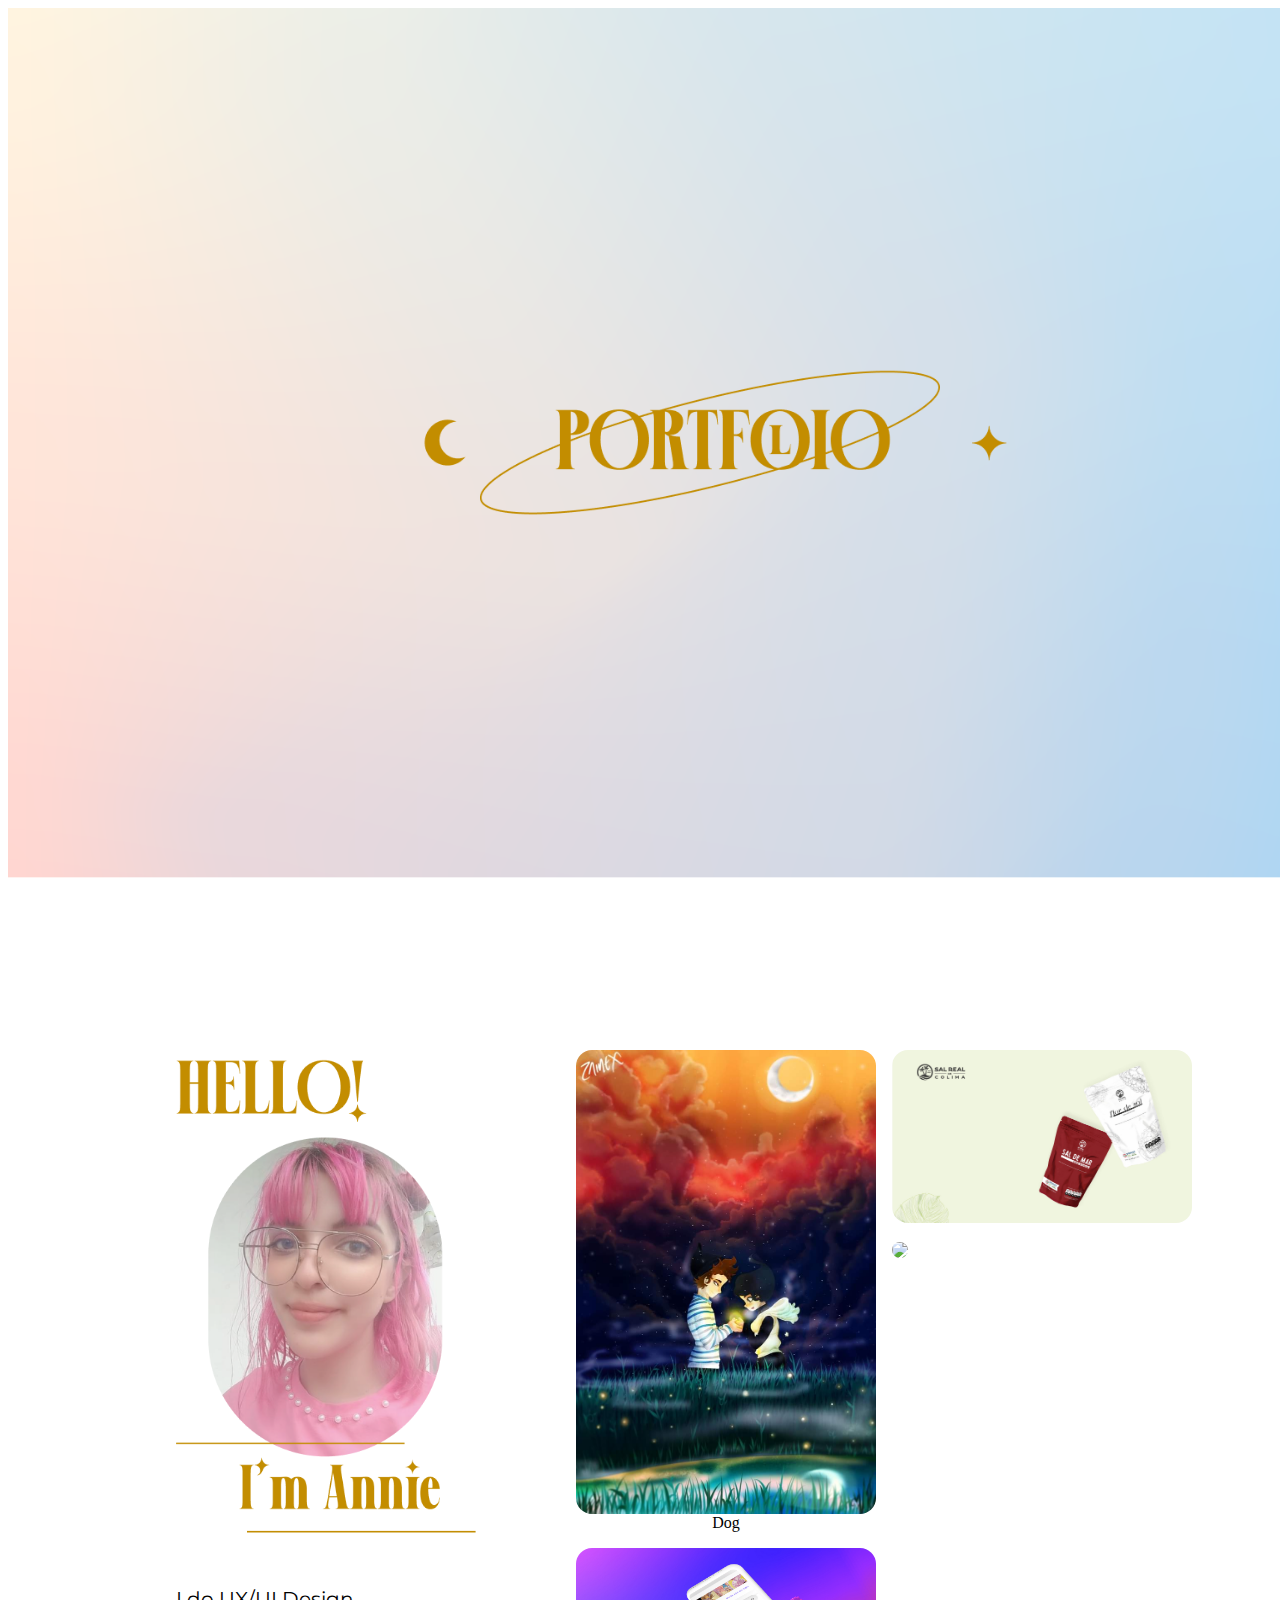
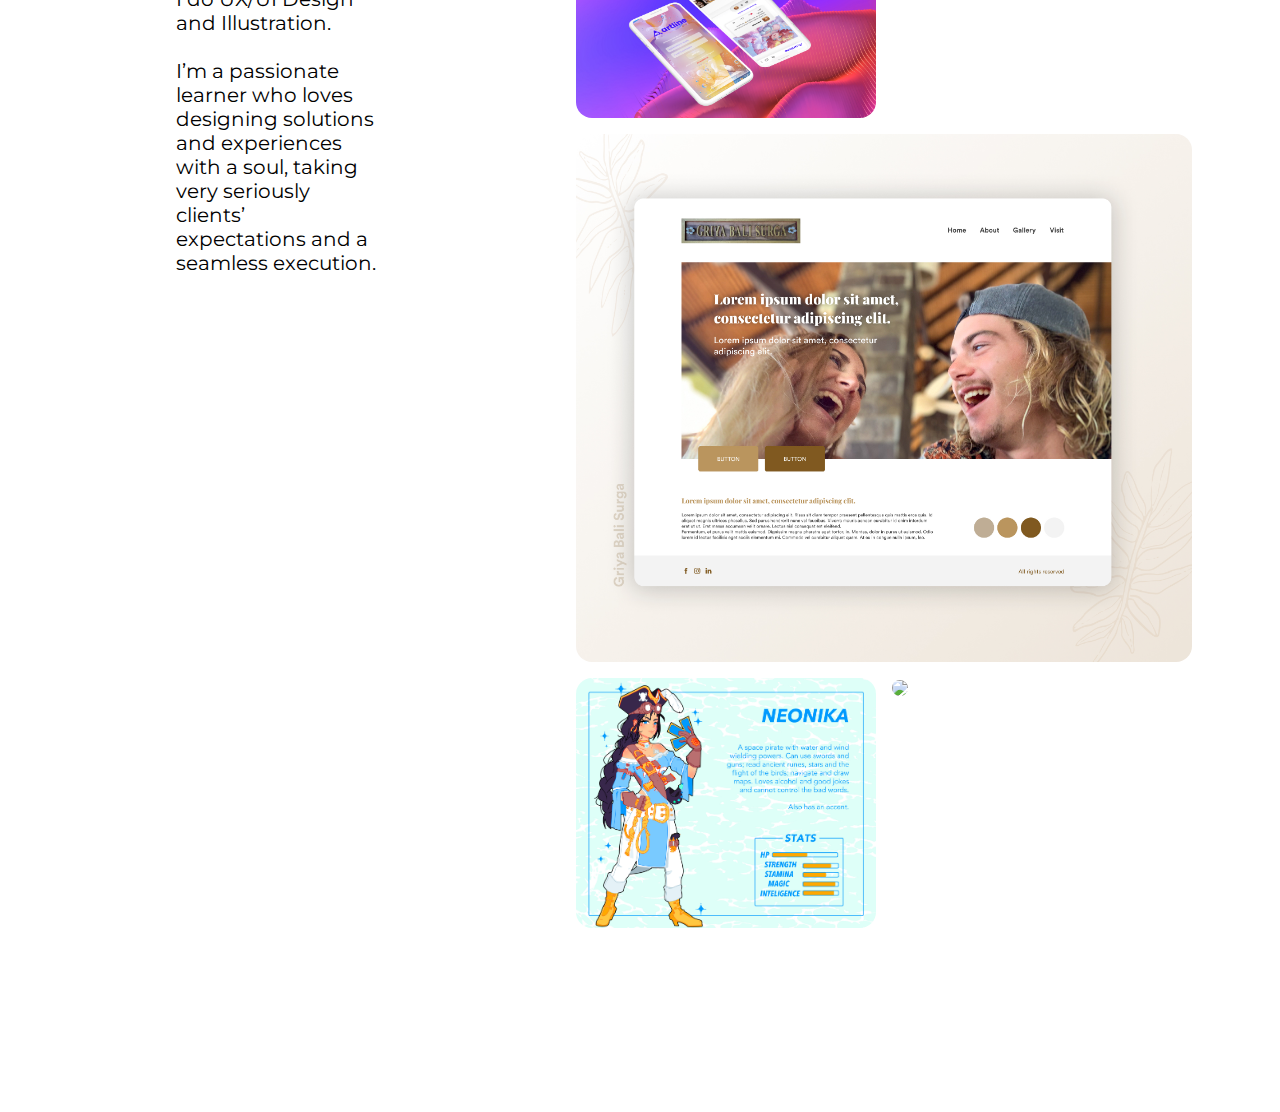
==== src/index.html @ 49d56c0d "First commit" ====
<!DOCTYPE html>
<html lang="en">
<head>
    <meta charset="UTF-8">
    <meta http-equiv="X-UA-Compatible" content="IE=edge">
    <meta name="viewport" content="width=device-width, initial-scale=1.0">
    <link rel="stylesheet" href="./styles.css">
    <link rel="preconnect" href="https://fonts.googleapis.com">
    <link rel="preconnect" href="https://fonts.gstatic.com" crossorigin>
    <link href="https://fonts.googleapis.com/css2?family=Montserrat:wght@100;400&display=swap" rel="stylesheet"> 
    <title>Portfolio</title>
</head>
<body>
    <section id= "title-image">
        <img src="./img/Rectangle.png" width="1430px">
    </section>
    <section class= "container">
        <div id= "resemblance">
            <img src="./img/Picture.png" width= "300px">
            <p id="text">
                I do UX/UI Design and Illustration.
                <br> <br>
I’m a passionate learner who loves designing solutions and experiences with a soul, taking very seriously clients’ expectations and a seamless execution.
            </p>
        </div>
        <div class= "masonry">
            <div class = "item"> 
                <a href="https://www.behance.net/gallery/126576155/Case-study-Artline">
                    <img src="./img/Fireflies.jpg">
                </a>  
                <div class="hoverText">
                    <div class="caption">Dog</div>
                </div>
            </div>
            <div class = "item"> 
                <a href="https://www.behance.net/gallery/126576155/Case-study-Artline">
                    <img src="./img/Sal.jpg">
                </a>
            </div>
            <div class = "item">
                <a href="https://www.behance.net/gallery/132855649/Bank-of-Anguilla-homepage-redesign"> 
                    <img src="./img/Bank of Anguilla.png">
                </a>
            </div>
            <div class = "item">
                <a href="https://www.behance.net/gallery/126576155/Case-study-Artline"> 
                    <img src="./img/Artline.jpg">
                </a>
            </div>
            <div class = "item">
                 <a href="https://www.behance.net/gallery/126576155/Case-study-Artline"
                 ><img src="./img/Frame 6.jpg">
                </a>
            </div>
            <div class = "item">
                <a href="https://www.behance.net/gallery/126576155/Case-study-Artline">
                     <img src="./img/neo-ref.jpg">
                    </a>
                </div>
            <div class = "item">
                <a href="https://www.behance.net/gallery/132856005/Sorori"> 
                    <img src="./img/Login.png">
                </a>
            </div>
            
        </div>
    </section>

</body>
</html>
---- src/styles.css ----
main{
    margin: 168px;
    background-color: FDFAFA;
    font-family: 'Montserrat';
}

.container{
    margin: 168px;
    display: flex;
}

#text{
    padding-top: 20px;
    font-size: 20px;
    padding-right: 100px;
    font-family: 'Montserrat';
}

.masonry{
    max-width: 700px;
    margin-left: 100px;
    display: grid;
    grid-template-columns: 300px 300px;
    column-gap: 1em;
}

.item{
    margin: 0 0 1em;
    display: block;
    place-items: center;
}
.item img{
    width: 100%;
    vertical-align: middle;
    border-radius: 16px;
}

.item:hover{
    opacity: 0.4;
}

.masonry .item:nth-child(1)
{
    grid-row: span 2;
    height: fit-content;

}

.masonry .item:nth-child(3)
{
    grid-row: span 2;
    height: 460px;

}
.masonry .item:nth-child(5)
{
    grid-column: span 2;

}
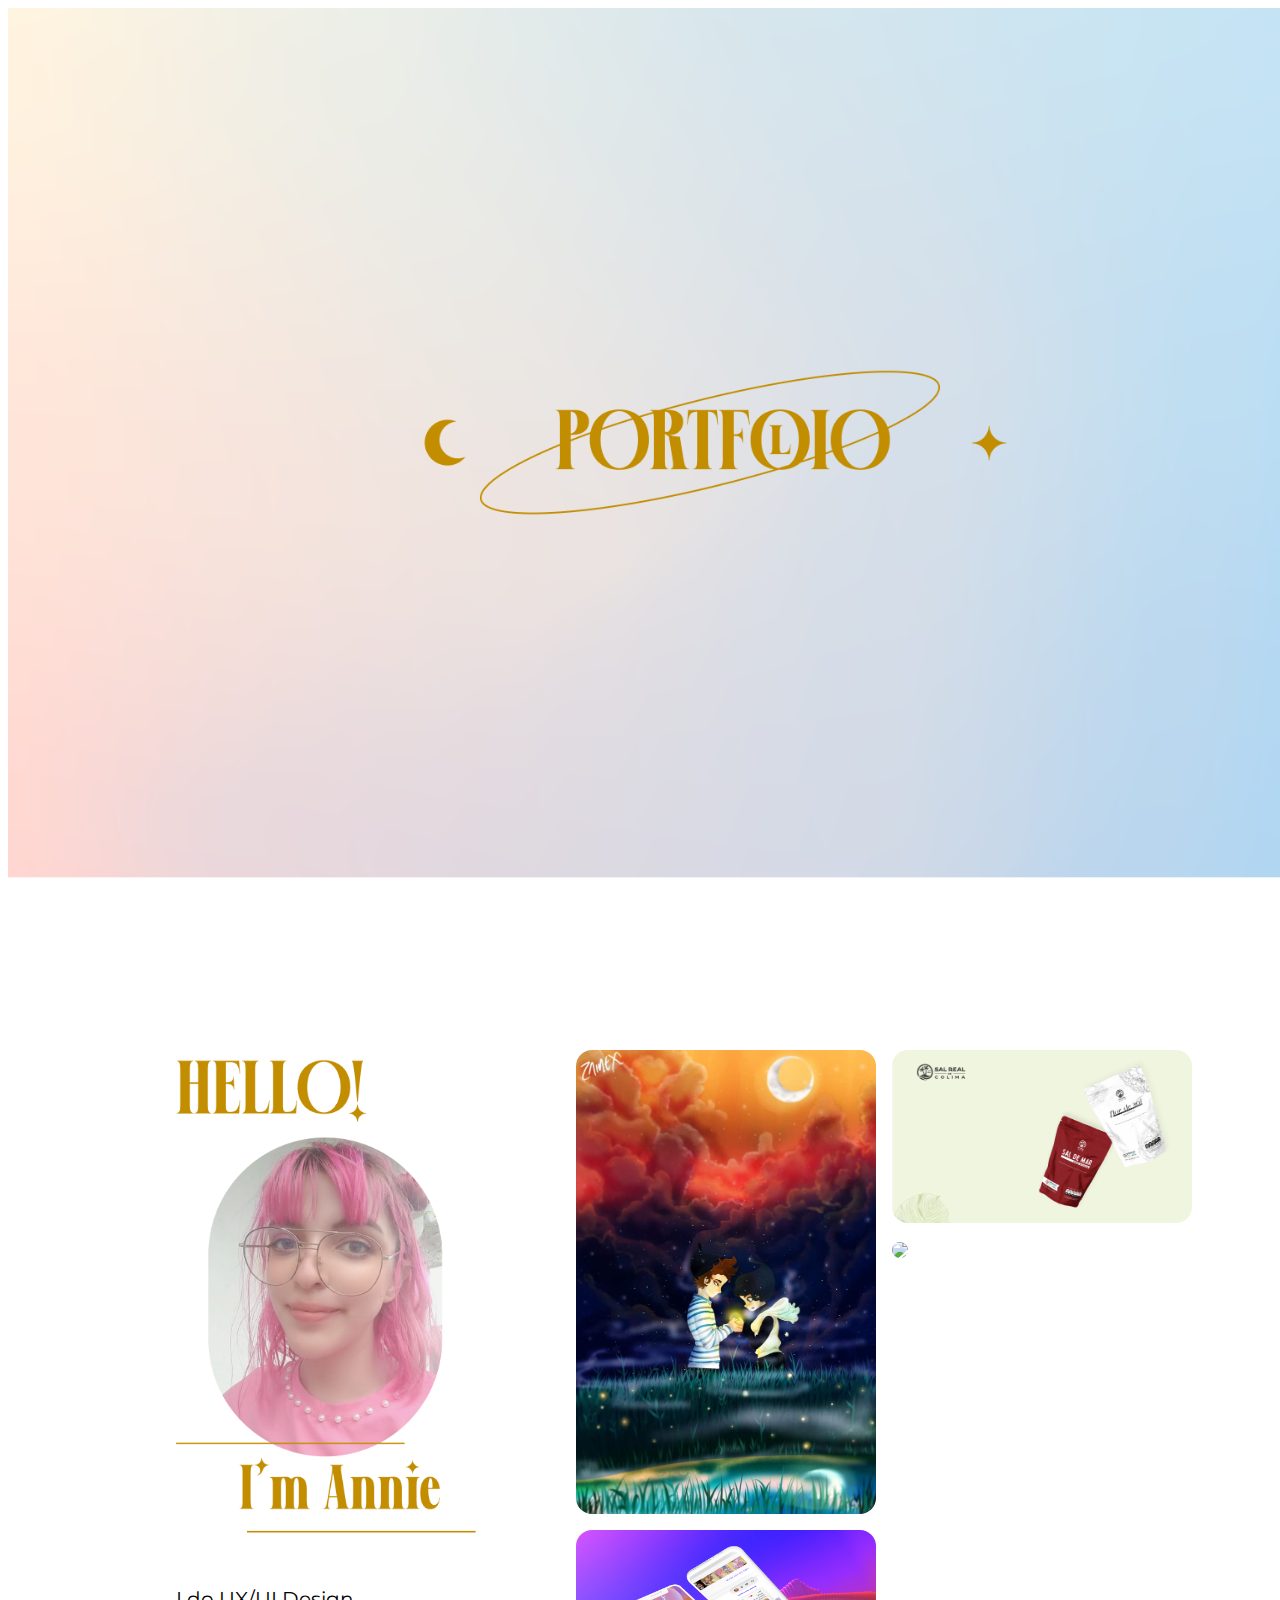
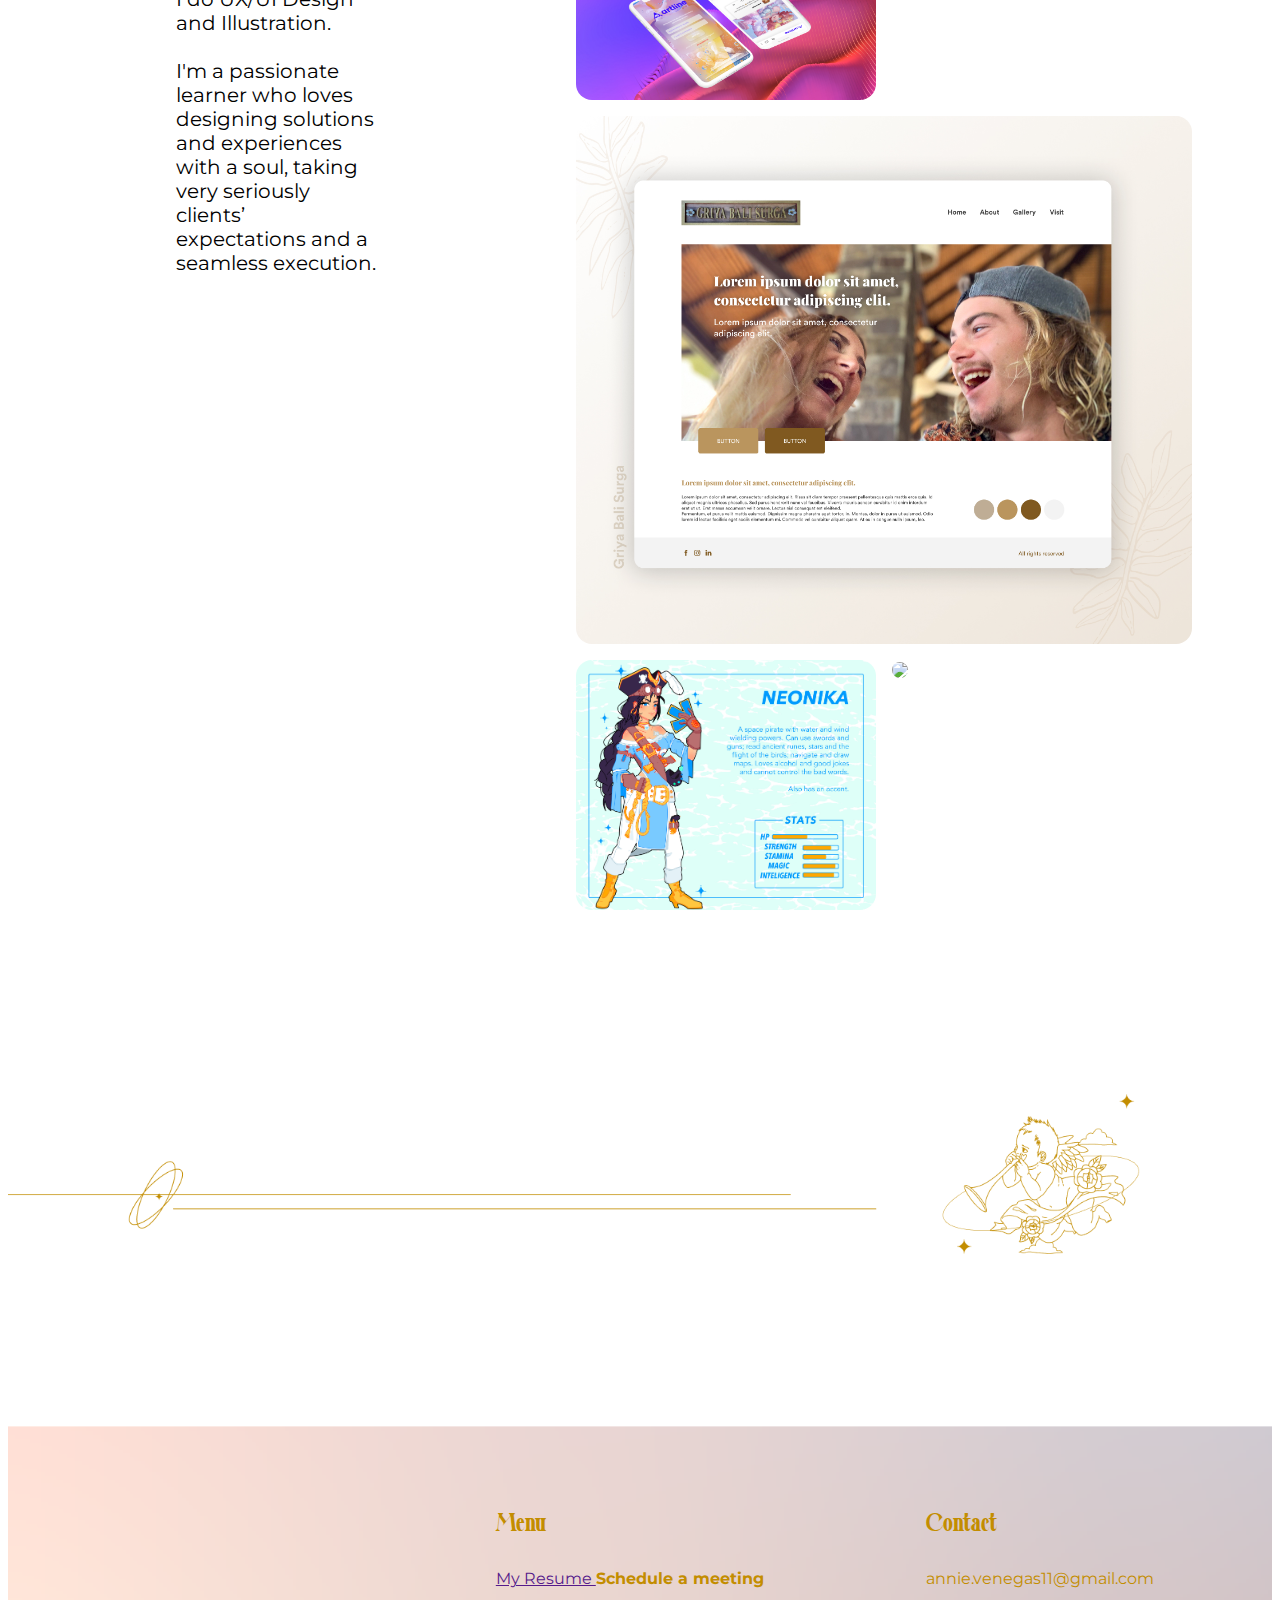
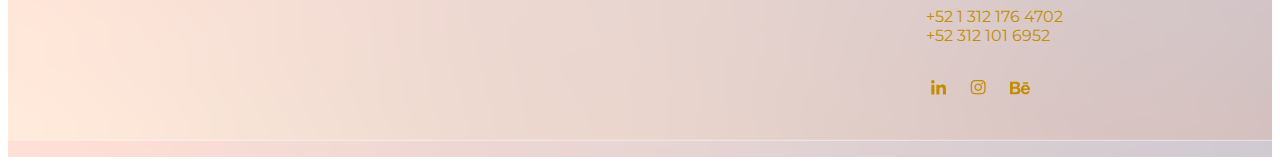
==== commit fdcbbca6: "Tuesday's practice" ====
--- a/src/index.html
+++ b/src/index.html
@@ -20,51 +20,77 @@
             <p id="text">
                 I do UX/UI Design and Illustration.
                 <br> <br>
-I’m a passionate learner who loves designing solutions and experiences with a soul, taking very seriously clients’ expectations and a seamless execution.
+I'm a passionate learner who loves designing solutions and experiences with a soul, taking very seriously clients’ expectations and a seamless execution.
             </p>
         </div>
         <div class= "masonry">
             <div class = "item"> 
-                <a href="https://www.behance.net/gallery/126576155/Case-study-Artline">
+                <a href="https://www.behance.net/gallery/126576155/Case-study-Artline" target="_blank">
                     <img src="./img/Fireflies.jpg">
-                </a>  
-                <div class="hoverText">
-                    <div class="caption">Dog</div>
-                </div>
-            </div>
+                </a>   
+            </div>   
             <div class = "item"> 
-                <a href="https://www.behance.net/gallery/126576155/Case-study-Artline">
+                <a href="https://www.behance.net/gallery/65688797/Sal-Real-de-Colima-Visual-identity" target="_blank">
                     <img src="./img/Sal.jpg">
                 </a>
             </div>
             <div class = "item">
-                <a href="https://www.behance.net/gallery/132855649/Bank-of-Anguilla-homepage-redesign"> 
+                <a href="https://www.behance.net/gallery/132855649/Bank-of-Anguilla-homepage-redesign" target="_blank"> 
                     <img src="./img/Bank of Anguilla.png">
                 </a>
             </div>
             <div class = "item">
-                <a href="https://www.behance.net/gallery/126576155/Case-study-Artline"> 
+                <a href="https://www.behance.net/gallery/126576155/Case-study-Artline" target="_blank"> 
                     <img src="./img/Artline.jpg">
                 </a>
             </div>
             <div class = "item">
-                 <a href="https://www.behance.net/gallery/126576155/Case-study-Artline"
-                 ><img src="./img/Frame 6.jpg">
+                 <img src="./img/Frame 6.jpg" target="_blank">
                 </a>
             </div>
             <div class = "item">
-                <a href="https://www.behance.net/gallery/126576155/Case-study-Artline">
+                <a href="https://www.behance.net/gallery/126576155/Case-study-Artline" target="_blank">
                      <img src="./img/neo-ref.jpg">
                     </a>
-                </div>
+            </div>
             <div class = "item">
-                <a href="https://www.behance.net/gallery/132856005/Sorori"> 
+                <a href="https://www.behance.net/gallery/132856005/Sorori" target="_blank"> 
                     <img src="./img/Login.png">
                 </a>
             </div>
             
         </div>
     </section>
+    <div>
+        <img class="separador" src="./img/Sep.png"> 
+    </div>
+    <footer>
+        <br><br><br>
+        <div class = "menu">
+            <h3>Menu</h3>
+            <a href="">My Resume </a>
+            <b>Schedule a meeting</b><br><br>
+        </div>
 
+        <div class ="contact"><h3>Contact</h3>
+            <p>
+                annie.venegas11@gmail.com <br> <br>
+                +52 1 312 176 4702 <br>
+                +52 312 101 6952
+                <br><br>
+                </p>
+                <section class="social">
+                    <a href="https://www.linkedin.com/in/ainiven/"target="_blank"><img src="./img/linkedin.svg"></a>
+                    <a href="https://www.instagram.com/magiitai/"target="_blank"><img src="./img/ig.svg"></a>
+                    <a href="https://www.behance.net/ainiven"target="_blank"><img src="./img/behance.svg"></a>
+                </section>
+
+        </div>
+
+        <div>
+
+        </div>
+
+    </footer>
 </body>
 </html>--- a/src/styles.css
+++ b/src/styles.css
@@ -1,9 +1,8 @@
-main{
-    margin: 168px;
-    background-color: FDFAFA;
-    font-family: 'Montserrat';
+@font-face { font-family: 'Mirtha'; 
+    src: url('./Mirtha-Display-Bold.otf') format('otf'), 
+    url('./mirtha-display-bold-webfont.woff2') format('woff2'), 
+    url('./mirtha-display-bold-webfont.woff') format('woff'); 
 }
-
 .container{
     margin: 168px;
     display: flex;
@@ -58,3 +57,44 @@
 
 }
 
+.separador{
+    width: 90%;
+    margin-bottom: 168px;
+}
+
+footer{
+    background-image: url(./img/Footer-Grad.png);
+    display:grid;
+    grid-template-columns: 6;
+    grid-column-gap: 45px;
+    color:#C38D00;
+}
+h3{
+    font-family: 'Mirtha';
+    font-size: 30px;
+}
+
+.menu{
+    grid-column-start: 4;
+    font-family: 'Montserrat';
+    font-size: 16px;
+    margin-top:50px;
+    margin-bottom: 70px;
+}
+
+.contact{
+    grid-column-start: 5;
+    font-family: 'Montserrat';
+    font-size: 16px;
+    margin-top:50px;
+    margin-bottom: 58px;
+}
+
+.social img{
+    padding-left: 5px;
+    padding-right: 15px;
+}
+
+.social img:hover{
+    opacity: 0.4;
+}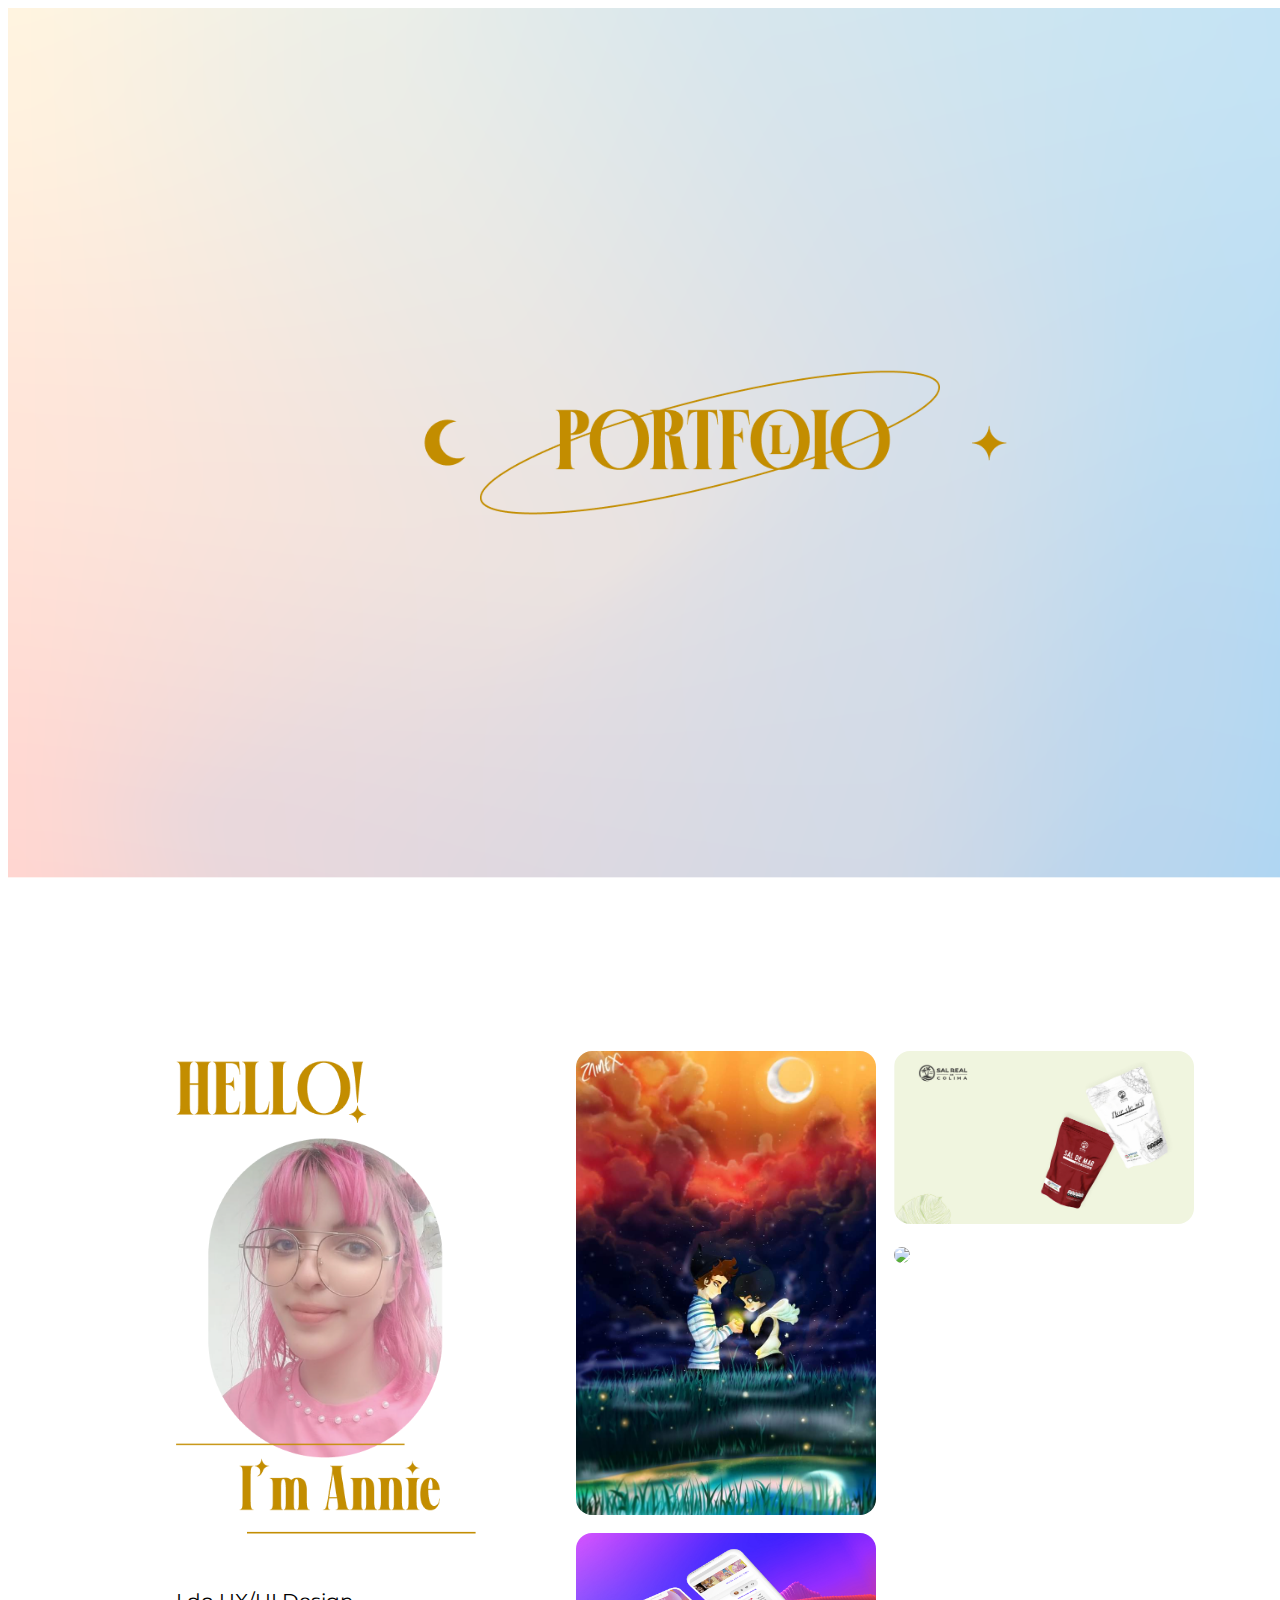
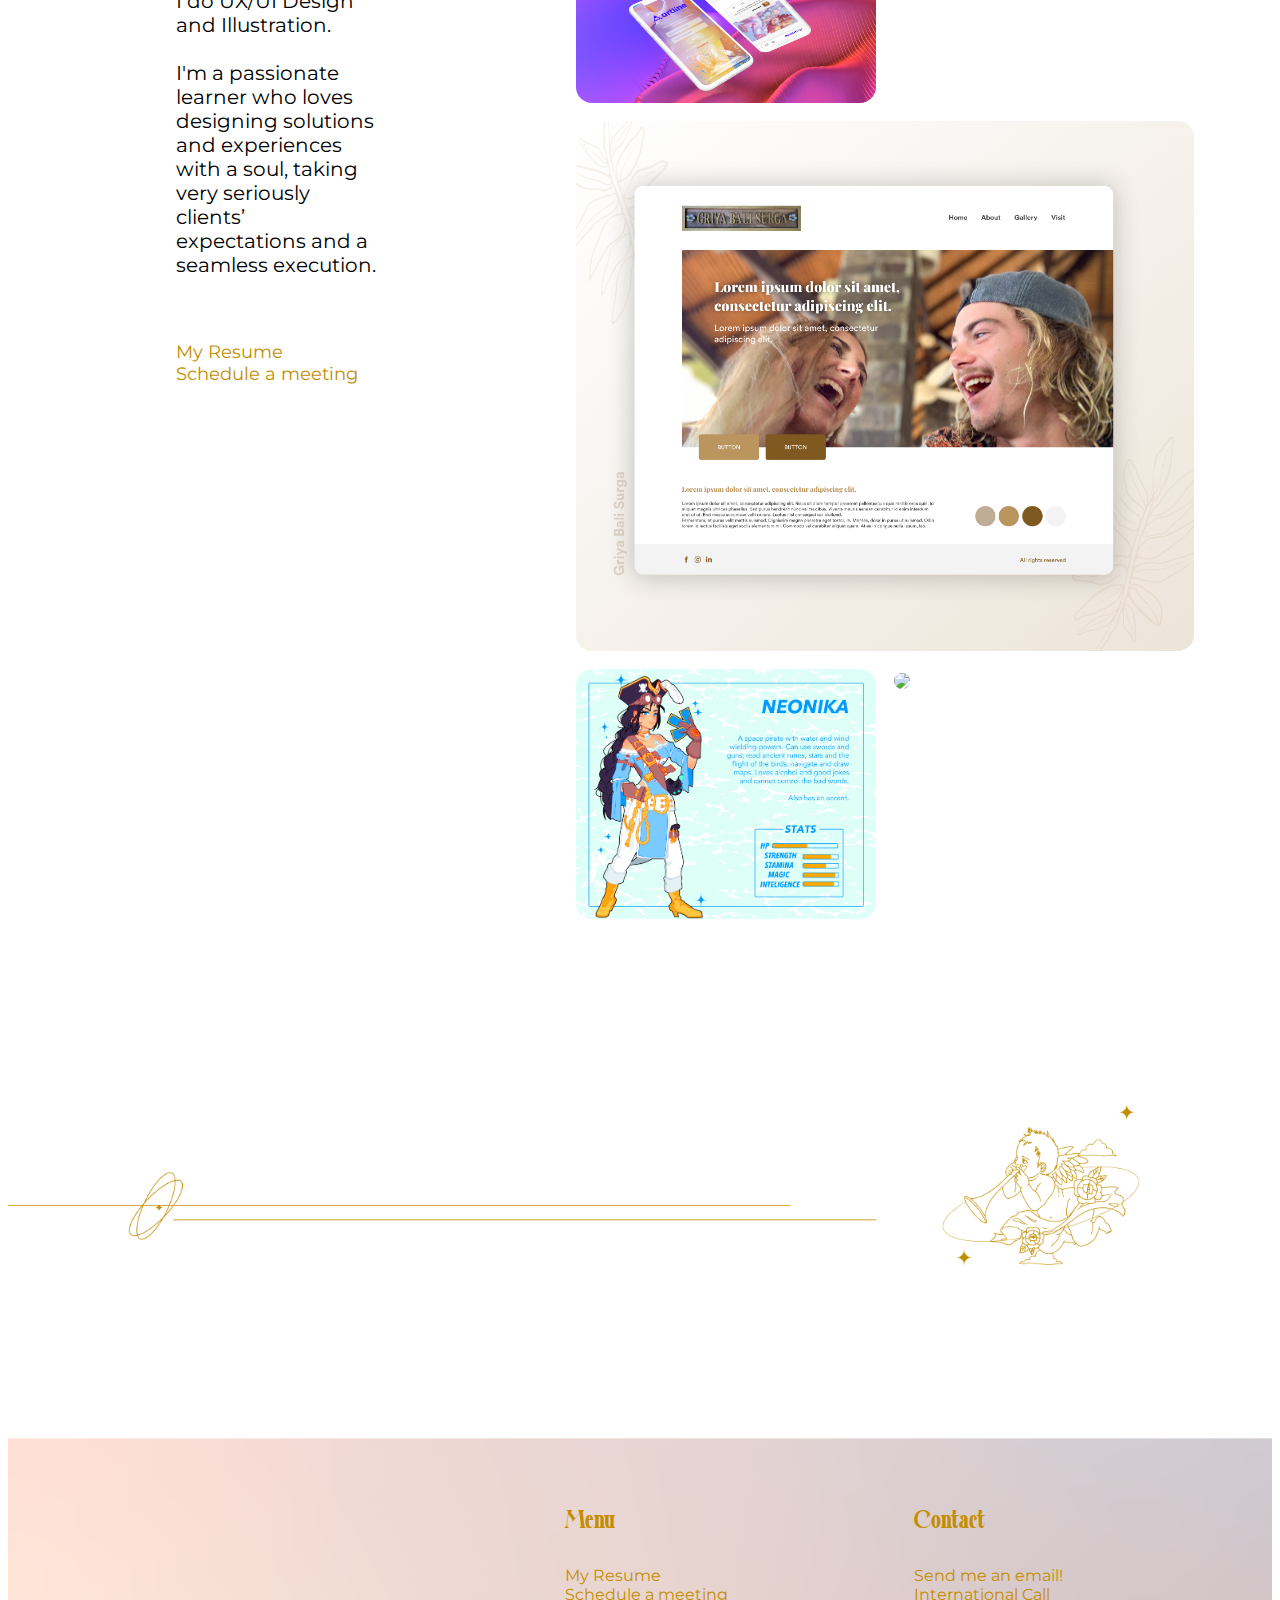
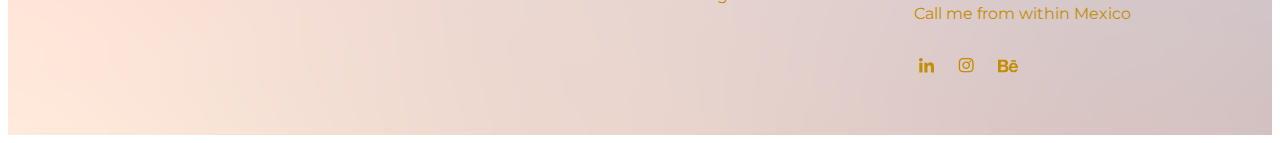
==== commit 8b516fda: "first version ready" ====
--- a/src/index.html
+++ b/src/index.html
@@ -22,10 +22,13 @@
                 <br> <br>
 I'm a passionate learner who loves designing solutions and experiences with a soul, taking very seriously clients’ expectations and a seamless execution.
             </p>
+            <br><br>
+            <a href="./Resume.pdf" download="Resume" target="_blank" class="link">My Resume </a> <br>
+            <a href="https://calendly.com/ainiven/let-s-get-to-know-each-other?month=2021-12" target="_blank">Schedule a meeting</a><br><br>
         </div>
         <div class= "masonry">
             <div class = "item"> 
-                <a href="https://www.behance.net/gallery/126576155/Case-study-Artline" target="_blank">
+                <a href="https://images-wixmp-ed30a86b8c4ca887773594c2.wixmp.com/f/4281863e-bda7-4d34-9ddb-ca45fbd95094/da15r6z-9f15f6fb-c8e8-4011-b4b8-686007bf3896.png/v1/fill/w_1024,h_1583,strp/when_the_night_comes__by_tainex_da15r6z-fullview.png?token=eyJ0eXAiOiJKV1QiLCJhbGciOiJIUzI1NiJ9.[base64].B9TAfHg93vIpRrW6zFHY9g-Gqfp0i3Oa46P6Ql3CjaQ" target="_blank">
                     <img src="./img/Fireflies.jpg">
                 </a>   
             </div>   
@@ -45,11 +48,12 @@
                 </a>
             </div>
             <div class = "item">
-                 <img src="./img/Frame 6.jpg" target="_blank">
+                <a href="https://www.behance.net/gallery/133653111/Style-tiles" target="_blank">
+                    <img src="./img/Frame 6.jpg">
                 </a>
             </div>
             <div class = "item">
-                <a href="https://www.behance.net/gallery/126576155/Case-study-Artline" target="_blank">
+                <a href="https://images-wixmp-ed30a86b8c4ca887773594c2.wixmp.com/f/b9732386-0ab1-47c0-9f7b-36466b125399/dewpdjd-01edad87-bf53-4c93-9203-c64fc913f4cf.jpg?token=eyJ0eXAiOiJKV1QiLCJhbGciOiJIUzI1NiJ9.[base64].lfRsKKKQi4lAs78Q9AUdoox-FLuKr43Tvtaw6xnC4ao" target="_blank">
                      <img src="./img/neo-ref.jpg">
                     </a>
             </div>
@@ -68,15 +72,14 @@
         <br><br><br>
         <div class = "menu">
             <h3>Menu</h3>
-            <a href="">My Resume </a>
-            <b>Schedule a meeting</b><br><br>
+            <a href="./Resume.pdf" download="Resume" target="_blank" class="link">My Resume </a> <br>
+            <a href="https://calendly.com/ainiven/let-s-get-to-know-each-other?month=2021-12" target="_blank">Schedule a meeting</a><br><br>
         </div>
 
         <div class ="contact"><h3>Contact</h3>
-            <p>
-                annie.venegas11@gmail.com <br> <br>
-                +52 1 312 176 4702 <br>
-                +52 312 101 6952
+            <a href= "mailto: annie.venegas11@gmail.com">Send me an email!</a><br> 
+            <a href="tel:+52 1 312 176 4702"> International Call </a> <br>
+            <a href="tel:+52 312 176 4702"> Call me from within Mexico </a>
                 <br><br>
                 </p>
                 <section class="social">
--- a/src/styles.css
+++ b/src/styles.css
@@ -3,6 +3,20 @@
     url('./mirtha-display-bold-webfont.woff2') format('woff2'), 
     url('./mirtha-display-bold-webfont.woff') format('woff'); 
 }
+
+body{
+    font-family: 'Montserrat';
+    font-size: 18px;
+}
+
+a{
+    color: #C38D00;
+    text-decoration: none;
+}
+a:hover{
+    opacity: 0.4;
+}
+
 .container{
     margin: 168px;
     display: flex;
@@ -78,7 +92,7 @@
     grid-column-start: 4;
     font-family: 'Montserrat';
     font-size: 16px;
-    margin-top:50px;
+    margin-top:35px;
     margin-bottom: 70px;
 }
 
@@ -86,7 +100,7 @@
     grid-column-start: 5;
     font-family: 'Montserrat';
     font-size: 16px;
-    margin-top:50px;
+    margin-top:35px;
     margin-bottom: 58px;
 }
 
@@ -97,4 +111,5 @@
 
 .social img:hover{
     opacity: 0.4;
-}+}
+
